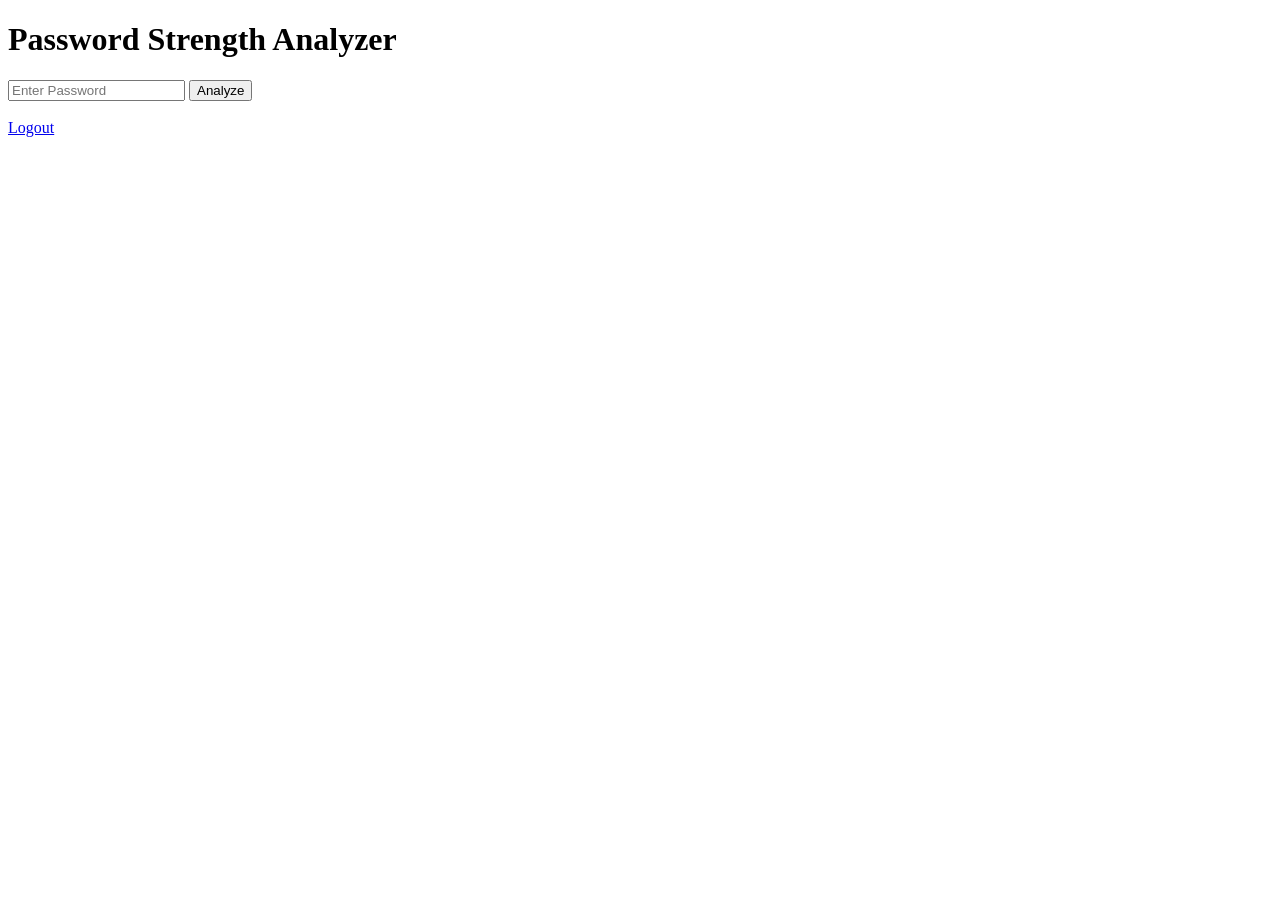
==== templates/index.html @ d6a4b568 "Update index.html" ====
<!DOCTYPE html>
<html>

<head>
<title>Password Analyzer</title>
<link rel="stylesheet" href="/static/style.css">
</head>

<body>

<div class="container">

<h1>Password Strength Analyzer</h1>

<form action="/analyze" method="POST">

<input type="password" name="password" placeholder="Enter Password" required>

<button type="submit">Analyze</button>

</form>

<br>

<a href="/logout">Logout</a>

</div>

</body>

</html>
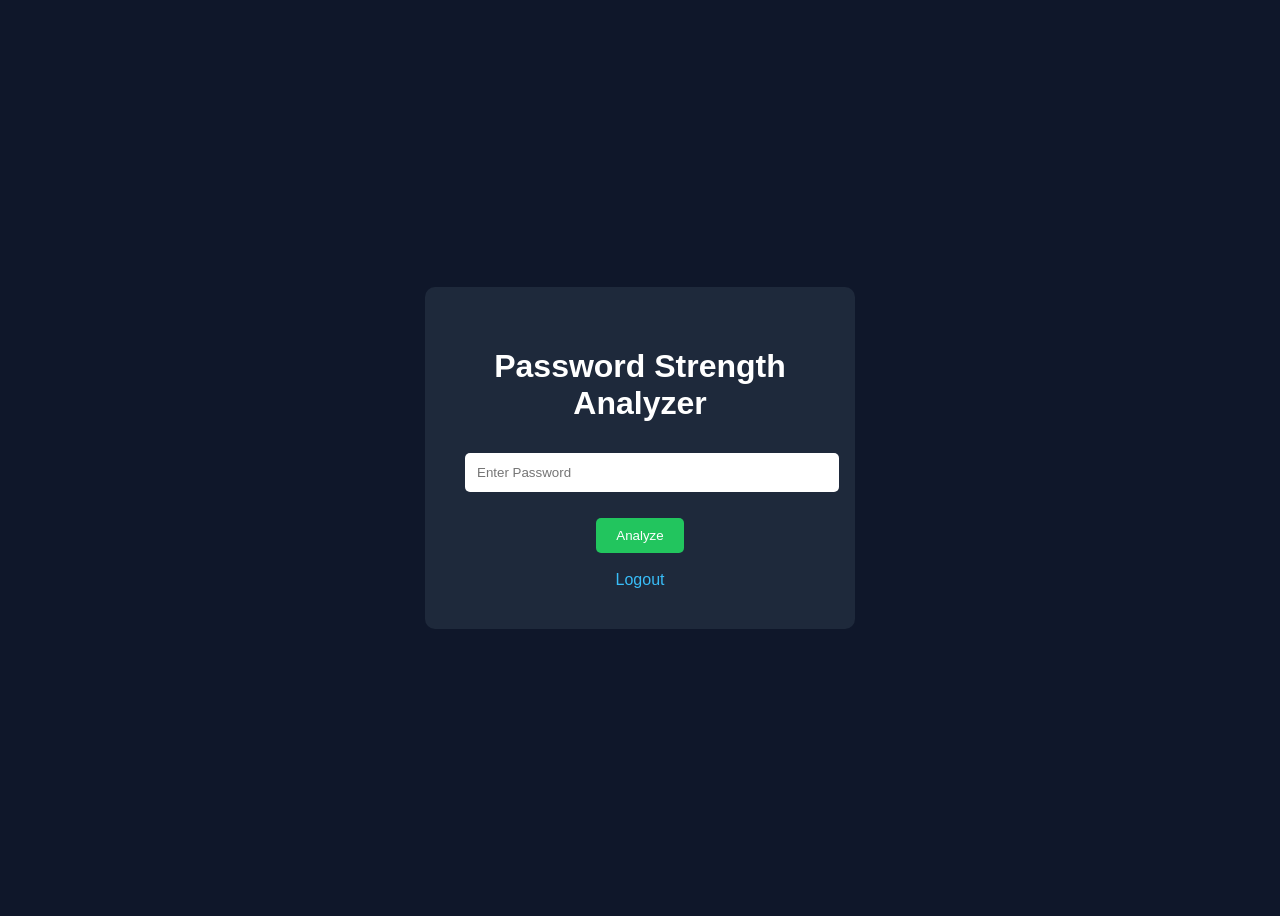
==== commit f15afb7a: "Update index.html" ====
--- a/templates/index.html
+++ b/templates/index.html
@@ -1,9 +1,11 @@
 <!DOCTYPE html>
 <html>
+<head>
 
-<head>
 <title>Password Analyzer</title>
-<link rel="stylesheet" href="/static/style.css">
+
+<link rel="stylesheet" href="/static/css/style.css">
+
 </head>
 
 <body>
@@ -14,7 +16,11 @@
 
 <form action="/analyze" method="POST">
 
-<input type="password" name="password" placeholder="Enter Password" required>
+<input type="password" id="password" name="password" placeholder="Enter Password" required>
+
+<div id="strength-bar"></div>
+
+<p id="strength-text"></p>
 
 <button type="submit">Analyze</button>
 
@@ -26,6 +32,8 @@
 
 </div>
 
+<script src="/static/js/strength.js"></script>
+
 </body>
 
 </html>
--- a/static/css/style.css
+++ b/static/css/style.css
@@ -0,0 +1,57 @@
+body{
+
+background:#0f172a;
+font-family:Arial;
+color:white;
+
+display:flex;
+justify-content:center;
+align-items:center;
+
+height:100vh;
+
+}
+
+.container{
+
+background:#1e293b;
+padding:40px;
+border-radius:10px;
+text-align:center;
+width:350px;
+
+}
+
+input{
+
+width:100%;
+padding:12px;
+margin:10px 0;
+border:none;
+border-radius:5px;
+
+}
+
+button{
+
+background:#22c55e;
+color:white;
+padding:10px 20px;
+border:none;
+border-radius:5px;
+cursor:pointer;
+
+}
+
+button:hover{
+
+background:#16a34a;
+
+}
+
+a{
+
+color:#38bdf8;
+text-decoration:none;
+
+}
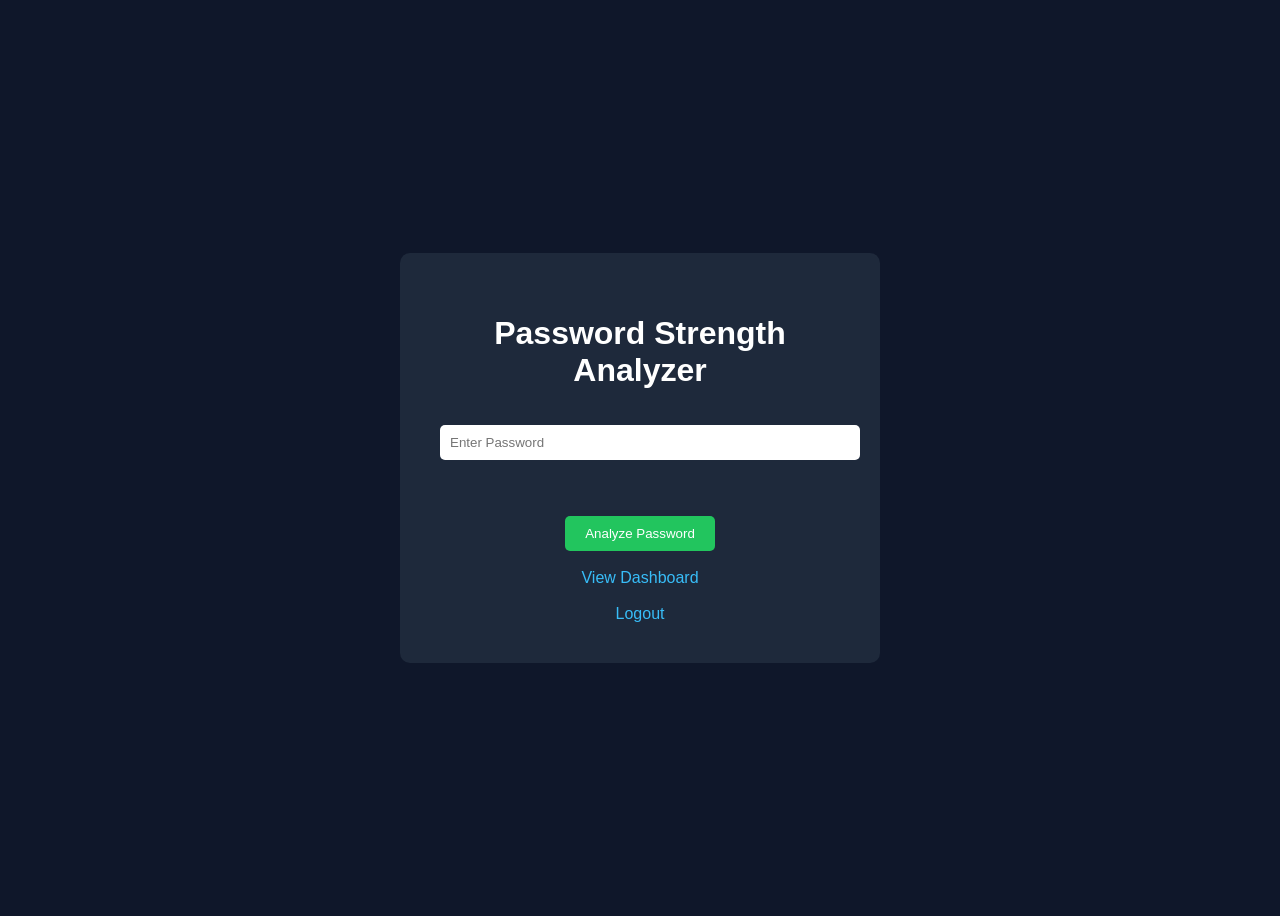
==== commit 1874cca0: "Update index.html" ====
--- a/templates/index.html
+++ b/templates/index.html
@@ -2,7 +2,7 @@
 <html>
 <head>
 
-<title>Password Analyzer</title>
+<title>Password Strength Analyzer</title>
 
 <link rel="stylesheet" href="/static/css/style.css">
 
@@ -16,17 +16,27 @@
 
 <form action="/analyze" method="POST">
 
-<input type="password" id="password" name="password" placeholder="Enter Password" required>
+<input
+type="password"
+id="password"
+name="password"
+placeholder="Enter Password"
+required
+>
 
 <div id="strength-bar"></div>
 
 <p id="strength-text"></p>
 
-<button type="submit">Analyze</button>
+<button type="submit">Analyze Password</button>
 
 </form>
 
 <br>
+
+<a href="/dashboard">View Dashboard</a>
+
+<br><br>
 
 <a href="/logout">Logout</a>
 
@@ -35,5 +45,4 @@
 <script src="/static/js/strength.js"></script>
 
 </body>
-
 </html>
--- a/static/css/style.css
+++ b/static/css/style.css
@@ -1,8 +1,9 @@
 body{
 
 background:#0f172a;
+color:white;
+
 font-family:Arial;
-color:white;
 
 display:flex;
 justify-content:center;
@@ -15,43 +16,69 @@
 .container{
 
 background:#1e293b;
+
 padding:40px;
+
 border-radius:10px;
+
+width:400px;
+
 text-align:center;
-width:350px;
 
 }
 
 input{
 
 width:100%;
-padding:12px;
-margin:10px 0;
+
+padding:10px;
+
+margin-top:15px;
+
 border:none;
+
 border-radius:5px;
 
 }
 
 button{
 
+margin-top:20px;
+
+padding:10px 20px;
+
+border:none;
+
+border-radius:5px;
+
 background:#22c55e;
+
 color:white;
-padding:10px 20px;
-border:none;
-border-radius:5px;
+
 cursor:pointer;
 
 }
 
-button:hover{
+#strength-bar{
 
-background:#16a34a;
+height:10px;
+
+width:0%;
+
+background:red;
+
+margin-top:10px;
+
+border-radius:5px;
+
+transition:0.3s;
 
 }
 
 a{
 
 color:#38bdf8;
+
 text-decoration:none;
 
 }
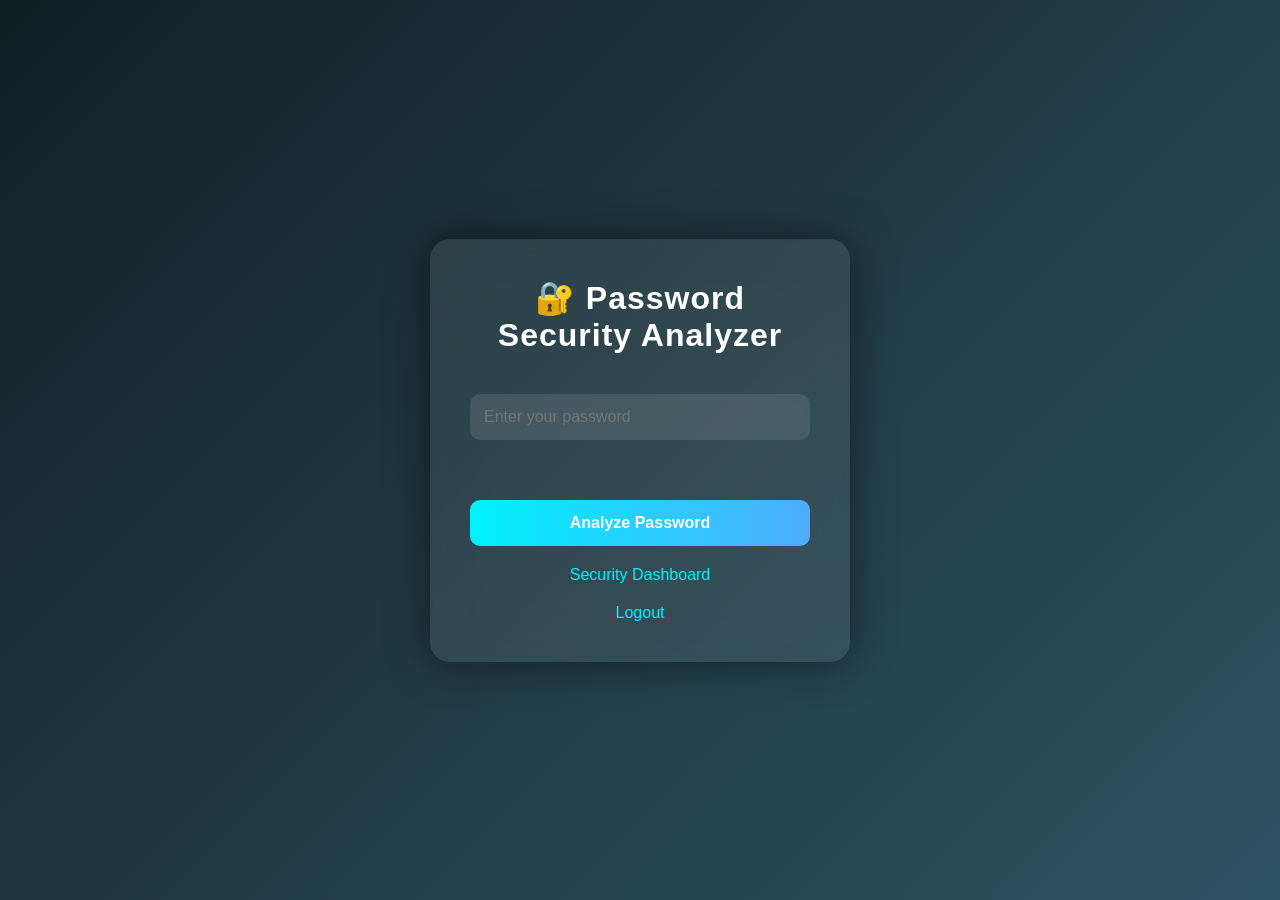
==== commit 474abafc: "Update index.html" ====
--- a/templates/index.html
+++ b/templates/index.html
@@ -1,8 +1,9 @@
 <!DOCTYPE html>
 <html>
+
 <head>
 
-<title>Password Strength Analyzer</title>
+<title>Password Security Analyzer</title>
 
 <link rel="stylesheet" href="/static/css/style.css">
 
@@ -12,7 +13,7 @@
 
 <div class="container">
 
-<h1>Password Strength Analyzer</h1>
+<h1>🔐 Password Security Analyzer</h1>
 
 <form action="/analyze" method="POST">
 
@@ -20,7 +21,7 @@
 type="password"
 id="password"
 name="password"
-placeholder="Enter Password"
+placeholder="Enter your password"
 required
 >
 
@@ -32,11 +33,9 @@
 
 </form>
 
+<a href="/dashboard">Security Dashboard</a>
+
 <br>
-
-<a href="/dashboard">View Dashboard</a>
-
-<br><br>
 
 <a href="/logout">Logout</a>
 
@@ -45,4 +44,5 @@
 <script src="/static/js/strength.js"></script>
 
 </body>
+
 </html>
--- a/static/css/style.css
+++ b/static/css/style.css
@@ -1,63 +1,125 @@
+*{
+margin:0;
+padding:0;
+box-sizing:border-box;
+font-family: 'Segoe UI', sans-serif;
+}
+
 body{
 
-background:#0f172a;
-color:white;
-
-font-family:Arial;
+height:100vh;
 
 display:flex;
 justify-content:center;
 align-items:center;
 
-height:100vh;
+background:linear-gradient(135deg,#0f2027,#203a43,#2c5364);
+
+color:white;
 
 }
 
+/* glass container */
+
 .container{
 
-background:#1e293b;
+width:420px;
 
 padding:40px;
 
-border-radius:10px;
+border-radius:20px;
 
-width:400px;
+background:rgba(255,255,255,0.08);
+
+backdrop-filter:blur(20px);
+
+box-shadow:0 0 40px rgba(0,0,0,0.5);
 
 text-align:center;
 
+animation:fadeIn 1s ease;
+
 }
+
+h1{
+
+margin-bottom:20px;
+
+font-weight:600;
+
+letter-spacing:1px;
+
+}
+
+/* input field */
 
 input{
 
 width:100%;
 
-padding:10px;
+padding:14px;
 
-margin-top:15px;
+margin-top:20px;
 
 border:none;
 
-border-radius:5px;
+outline:none;
+
+border-radius:10px;
+
+background:rgba(255,255,255,0.1);
+
+color:white;
+
+font-size:16px;
+
+transition:0.3s;
 
 }
 
+input:focus{
+
+background:rgba(255,255,255,0.2);
+
+}
+
+/* button */
+
 button{
 
-margin-top:20px;
+width:100%;
 
-padding:10px 20px;
+margin-top:25px;
+
+padding:14px;
 
 border:none;
 
-border-radius:5px;
+border-radius:10px;
 
-background:#22c55e;
+font-size:16px;
+
+font-weight:600;
+
+cursor:pointer;
+
+background:linear-gradient(90deg,#00f2fe,#4facfe);
 
 color:white;
 
-cursor:pointer;
+transition:0.3s;
 
 }
+
+button:hover{
+
+transform:scale(1.05);
+
+box-shadow:0 0 20px #4facfe;
+
+}
+
+/* strength bar */
 
 #strength-bar{
 
@@ -65,20 +127,56 @@
 
 width:0%;
 
-background:red;
+border-radius:10px;
+
+margin-top:15px;
+
+transition:0.4s;
+
+}
+
+#strength-text{
 
 margin-top:10px;
 
-border-radius:5px;
+font-size:14px;
+
+}
+
+/* links */
+
+a{
+
+display:inline-block;
+
+margin-top:20px;
+
+color:#00f2fe;
+
+text-decoration:none;
 
 transition:0.3s;
 
 }
 
-a{
+a:hover{
 
-color:#38bdf8;
-
-text-decoration:none;
+color:#4facfe;
 
 }
+
+/* animation */
+
+@keyframes fadeIn{
+
+from{
+opacity:0;
+transform:translateY(20px);
+}
+
+to{
+opacity:1;
+transform:translateY(0);
+}
+
+}
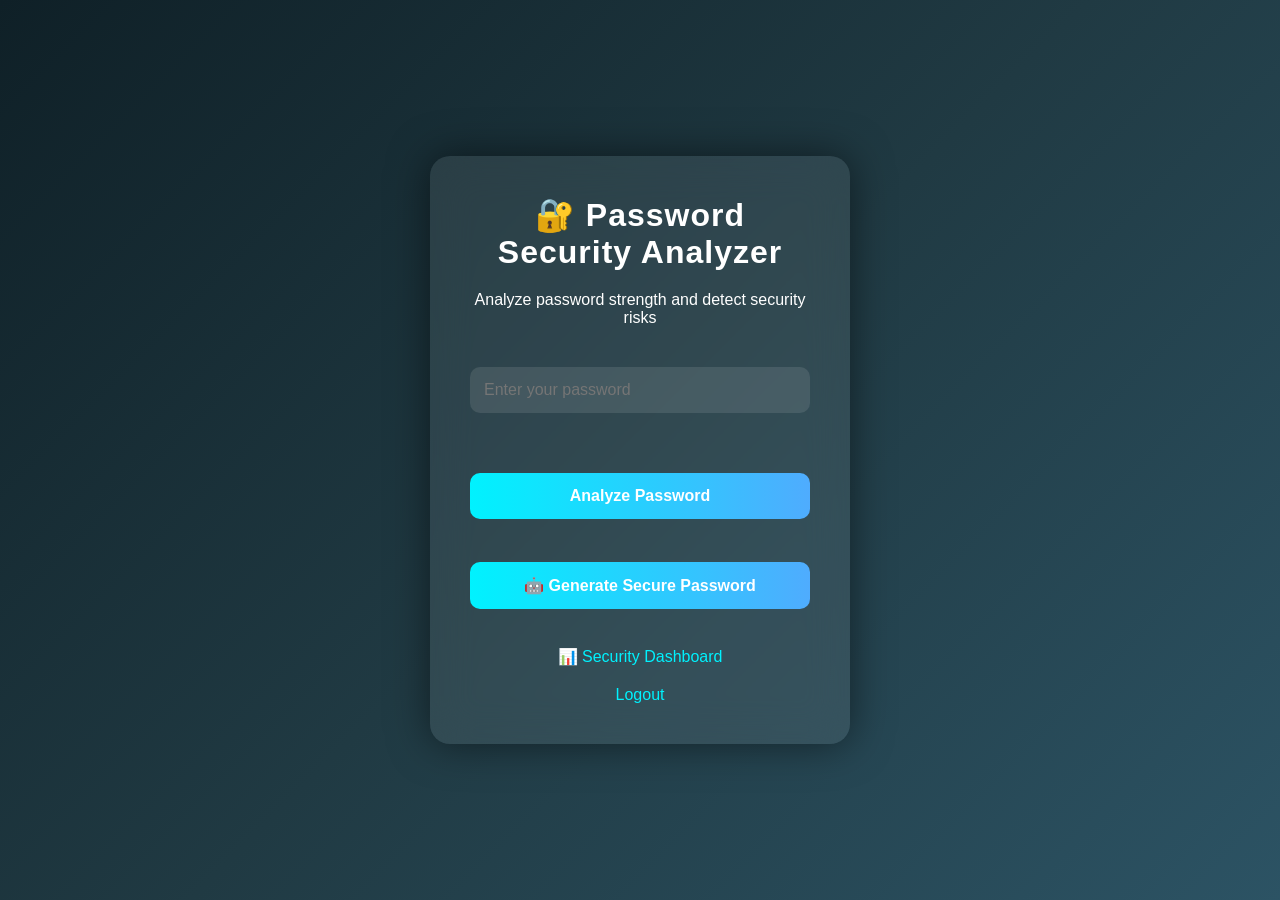
==== commit e2cde710: "Update index.html" ====
--- a/templates/index.html
+++ b/templates/index.html
@@ -15,6 +15,10 @@
 
 <h1>🔐 Password Security Analyzer</h1>
 
+<p style="margin-bottom:20px;">
+Analyze password strength and detect security risks
+</p>
+
 <form action="/analyze" method="POST">
 
 <input
@@ -29,11 +33,21 @@
 
 <p id="strength-text"></p>
 
-<button type="submit">Analyze Password</button>
+<button type="submit">
+Analyze Password
+</button>
 
 </form>
 
-<a href="/dashboard">Security Dashboard</a>
+<br>
+
+<button onclick="generatePassword()">
+🤖 Generate Secure Password
+</button>
+
+<br><br>
+
+<a href="/dashboard">📊 Security Dashboard</a>
 
 <br>
 
@@ -41,7 +55,26 @@
 
 </div>
 
+
 <script src="/static/js/strength.js"></script>
+
+<script>
+
+function generatePassword(){
+
+fetch("/generate")
+
+.then(response => response.json())
+
+.then(data => {
+
+document.getElementById("password").value = data.password
+
+})
+
+}
+
+</script>
 
 </body>
 
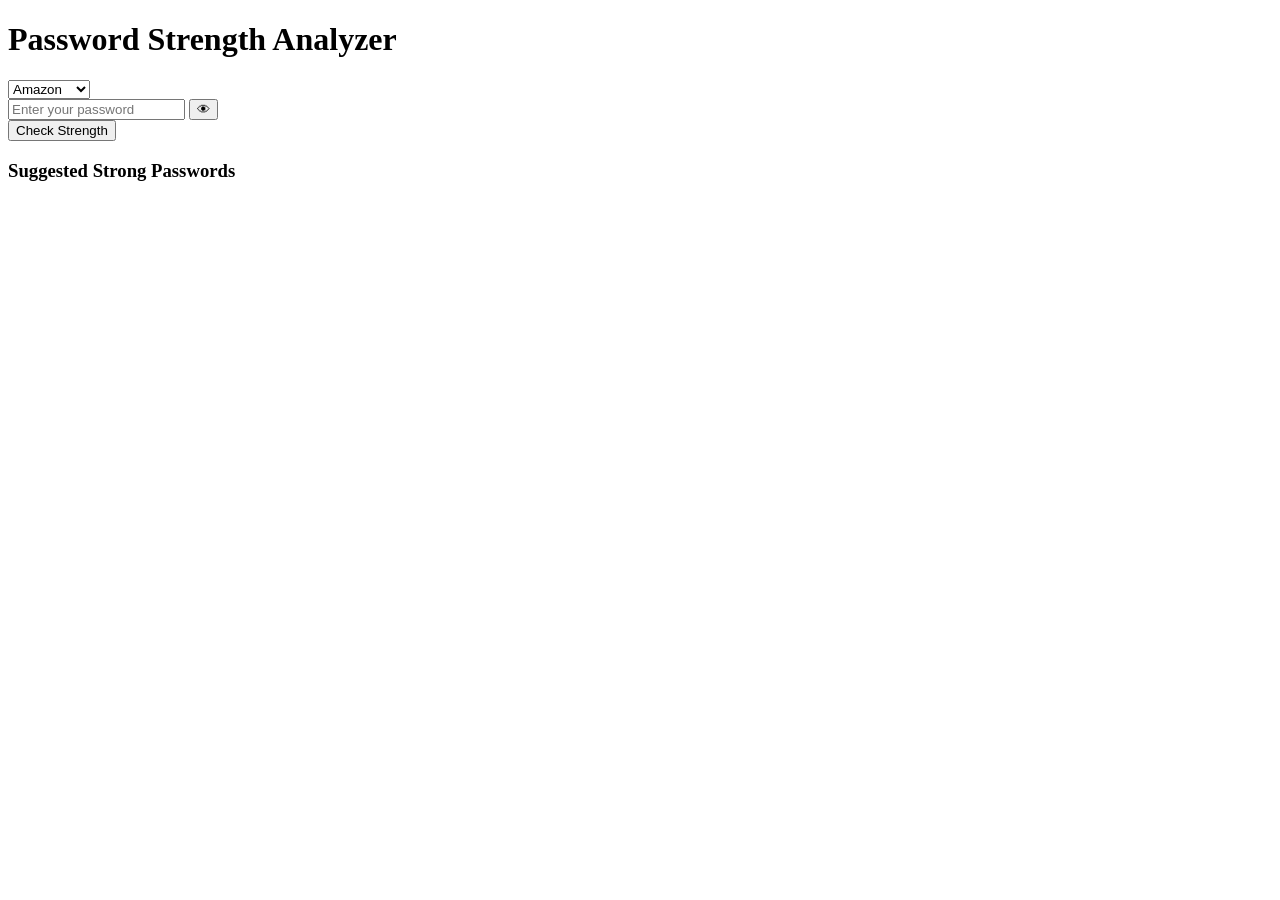
==== commit 4a28c193: "Add files via upload" ====
--- a/templates/index.html
+++ b/templates/index.html
@@ -3,9 +3,9 @@
 
 <head>
 
-<title>Password Security Analyzer</title>
+<title>Password Strength Analyzer</title>
 
-<link rel="stylesheet" href="/static/css/style.css">
+<link rel="stylesheet" href="/static/style.css">
 
 </head>
 
@@ -13,69 +13,45 @@
 
 <div class="container">
 
-<h1>🔐 Password Security Analyzer</h1>
+<h1>Password Strength Analyzer</h1>
 
-<p style="margin-bottom:20px;">
-Analyze password strength and detect security risks
-</p>
+<select id="website">
 
-<form action="/analyze" method="POST">
+<option>Amazon</option>
+<option>Flipkart</option>
+<option>Ajio</option>
+<option>Myntra</option>
+<option>Instagram</option>
 
-<input
-type="password"
-id="password"
-name="password"
-placeholder="Enter your password"
-required
->
+</select>
 
-<div id="strength-bar"></div>
+<div class="password-box">
 
-<p id="strength-text"></p>
+<input type="password" id="password" placeholder="Enter your password">
 
-<button type="submit">
-Analyze Password
-</button>
-
-</form>
-
-<br>
-
-<button onclick="generatePassword()">
-🤖 Generate Secure Password
-</button>
-
-<br><br>
-
-<a href="/dashboard">📊 Security Dashboard</a>
-
-<br>
-
-<a href="/logout">Logout</a>
+<button onclick="togglePassword()">👁</button>
 
 </div>
 
+<button onclick="checkPassword()">Check Strength</button>
 
-<script src="/static/js/strength.js"></script>
+<div class="strength-bar">
 
-<script>
+<div id="bar"></div>
 
-function generatePassword(){
+</div>
 
-fetch("/generate")
+<h3 id="strengthText"></h3>
 
-.then(response => response.json())
+<p id="similarity"></p>
 
-.then(data => {
+<h3>Suggested Strong Passwords</h3>
 
-document.getElementById("password").value = data.password
+<ul id="suggestions"></ul>
 
-})
+</div>
 
-}
-
-</script>
+<script src="/static/script.js"></script>
 
 </body>
-
-</html>
+</html>
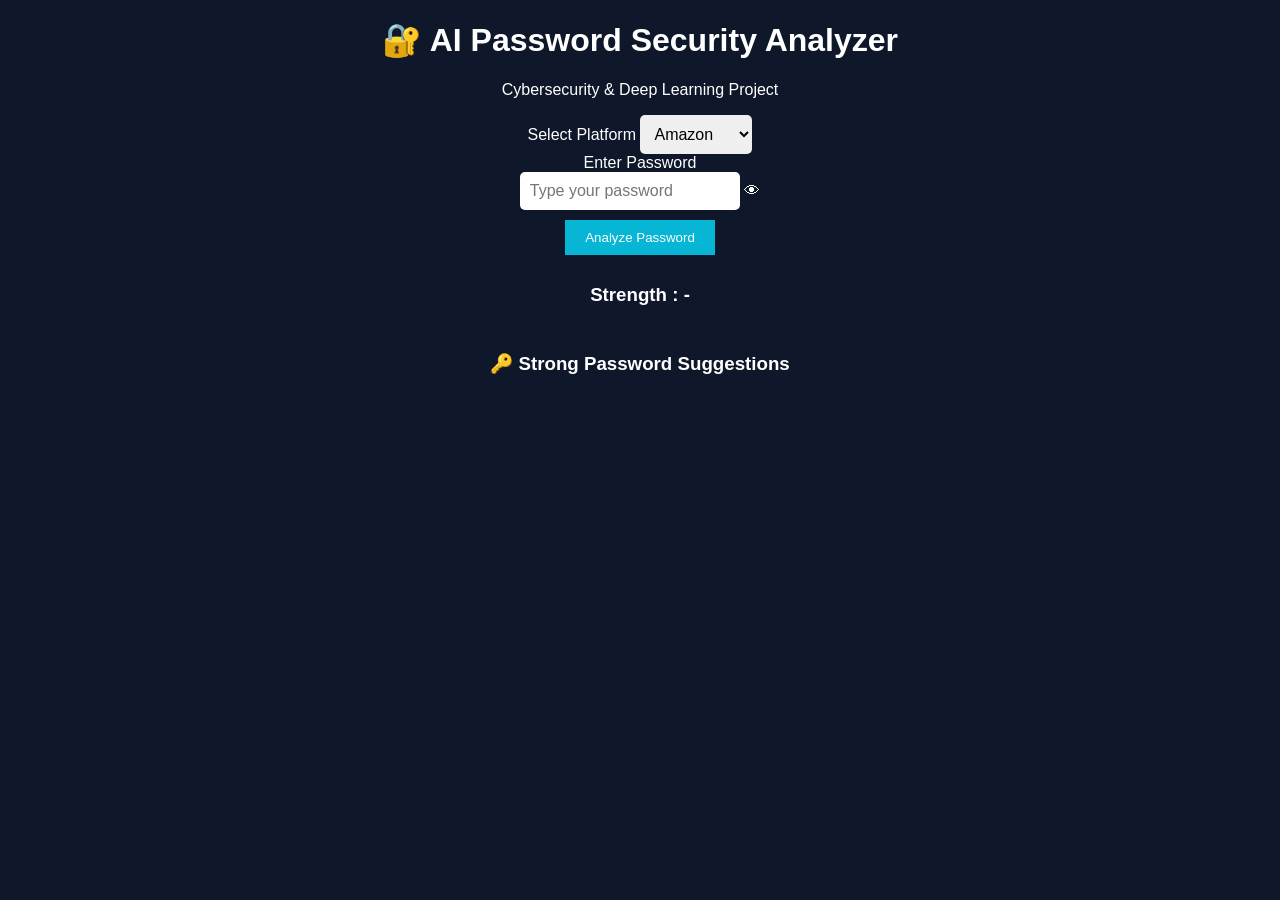
==== commit cbd0a01f: "Update index.html" ====
--- a/templates/index.html
+++ b/templates/index.html
@@ -1,9 +1,10 @@
 <!DOCTYPE html>
-<html>
+<html lang="en">
 
 <head>
 
-<title>Password Strength Analyzer</title>
+<meta charset="UTF-8">
+<title>AI Password Strength Analyzer</title>
 
 <link rel="stylesheet" href="/static/style.css">
 
@@ -11,47 +12,68 @@
 
 <body>
 
-<div class="container">
+<div class="background-glow"></div>
 
-<h1>Password Strength Analyzer</h1>
+<div class="main-card">
+
+<h1>🔐 AI Password Security Analyzer</h1>
+<p class="subtitle">Cybersecurity & Deep Learning Project</p>
+
+<div class="input-group">
+
+<label>Select Platform</label>
 
 <select id="website">
-
 <option>Amazon</option>
 <option>Flipkart</option>
 <option>Ajio</option>
 <option>Myntra</option>
 <option>Instagram</option>
+</select>
 
-</select>
+</div>
+
+<div class="input-group">
+
+<label>Enter Password</label>
 
 <div class="password-box">
 
-<input type="password" id="password" placeholder="Enter your password">
+<input type="password" id="password" placeholder="Type your password">
 
-<button onclick="togglePassword()">👁</button>
+<span class="eye" onclick="togglePassword()">👁</span>
 
 </div>
 
-<button onclick="checkPassword()">Check Strength</button>
+</div>
 
-<div class="strength-bar">
+<button class="analyze-btn" onclick="checkPassword()">
+Analyze Password
+</button>
 
+<div class="result-section">
+
+<h3 id="strengthText">Strength : -</h3>
+
+<div class="meter">
 <div id="bar"></div>
+</div>
+
+<p id="similarity"></p>
 
 </div>
 
-<h3 id="strengthText"></h3>
+<div class="suggestion-box">
 
-<p id="similarity"></p>
-
-<h3>Suggested Strong Passwords</h3>
+<h3>🔑 Strong Password Suggestions</h3>
 
 <ul id="suggestions"></ul>
+
+</div>
 
 </div>
 
 <script src="/static/script.js"></script>
 
 </body>
-</html>+</html>
--- a/static/style.css
+++ b/static/style.css
@@ -0,0 +1,51 @@
+body{
+
+background:#0f172a;
+color:white;
+font-family:Arial;
+text-align:center;
+
+}
+
+.container{
+
+margin-top:100px;
+
+}
+
+input,select{
+
+padding:10px;
+font-size:16px;
+border-radius:5px;
+border:none;
+
+}
+
+button{
+
+padding:10px 20px;
+margin:10px;
+background:#06b6d4;
+border:none;
+color:white;
+cursor:pointer;
+
+}
+
+.strength-bar{
+
+width:300px;
+height:10px;
+background:#444;
+margin:auto;
+
+}
+
+#bar{
+
+height:10px;
+width:0%;
+background:lime;
+
+}
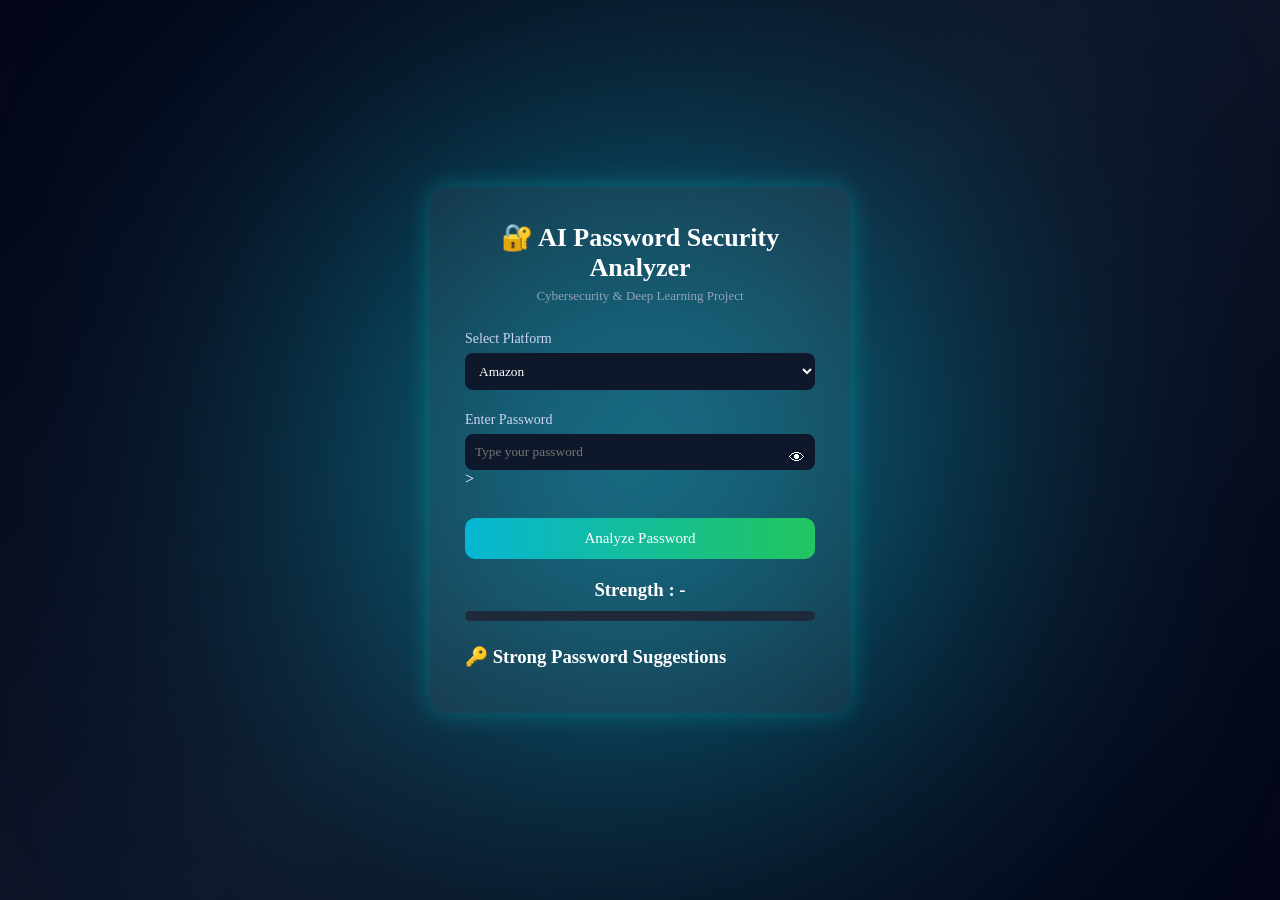
==== commit ec682c95: "Update index.html" ====
--- a/templates/index.html
+++ b/templates/index.html
@@ -39,7 +39,7 @@
 
 <div class="password-box">
 
-<input type="password" id="password" placeholder="Type your password">
+<input type="password" id="password" placeholder="Type your password" autocomplete="new-password" autocorrect="off" autocapitalize="off" spellcheck="false">>
 
 <span class="eye" onclick="togglePassword()">👁</span>
 
@@ -77,3 +77,4 @@
 
 </body>
 </html>
+
--- a/static/style.css
+++ b/static/style.css
@@ -1,44 +1,167 @@
+*{
+margin:0;
+padding:0;
+box-sizing:border-box;
+font-family:Segoe UI;
+}
+
 body{
+
+height:100vh;
+display:flex;
+justify-content:center;
+align-items:center;
+
+background:linear-gradient(135deg,#020617,#0f172a,#020617);
+
+color:white;
+overflow:hidden;
+
+}
+
+.background-glow{
+
+position:absolute;
+width:600px;
+height:600px;
+background:radial-gradient(circle,#06b6d4,transparent);
+
+filter:blur(150px);
+
+animation:glow 6s infinite alternate;
+
+}
+
+@keyframes glow{
+
+0%{transform:translate(-200px,-200px)}
+100%{transform:translate(200px,200px)}
+
+}
+
+.main-card{
+
+width:420px;
+
+padding:35px;
+
+border-radius:18px;
+
+background:rgba(255,255,255,0.05);
+
+backdrop-filter:blur(15px);
+
+box-shadow:0 0 25px rgba(0,255,255,0.25);
+
+text-align:center;
+
+z-index:2;
+
+}
+
+h1{
+
+font-size:26px;
+margin-bottom:5px;
+
+}
+
+.subtitle{
+
+font-size:13px;
+color:#94a3b8;
+margin-bottom:25px;
+
+}
+
+.input-group{
+
+margin-bottom:20px;
+text-align:left;
+
+}
+
+label{
+
+font-size:14px;
+color:#cbd5f5;
+
+}
+
+select,input{
+
+width:100%;
+padding:10px;
+margin-top:6px;
+
+border-radius:8px;
+border:none;
 
 background:#0f172a;
 color:white;
-font-family:Arial;
-text-align:center;
-
-}
-
-.container{
-
-margin-top:100px;
-
-}
-
-input,select{
-
-padding:10px;
-font-size:16px;
-border-radius:5px;
+
+}
+
+.password-box{
+
+position:relative;
+
+}
+
+.eye{
+
+position:absolute;
+right:10px;
+top:50%;
+
+transform:translateY(-50%);
+cursor:pointer;
+
+}
+
+.analyze-btn{
+
+margin-top:10px;
+
+padding:12px;
+width:100%;
+
 border:none;
-
-}
-
-button{
-
-padding:10px 20px;
-margin:10px;
-background:#06b6d4;
-border:none;
+border-radius:10px;
+
+background:linear-gradient(90deg,#06b6d4,#22c55e);
+
 color:white;
+font-size:15px;
+
 cursor:pointer;
 
-}
-
-.strength-bar{
-
-width:300px;
+transition:0.3s;
+
+}
+
+.analyze-btn:hover{
+
+transform:scale(1.05);
+
+}
+
+.result-section{
+
+margin-top:20px;
+
+}
+
+.meter{
+
+width:100%;
 height:10px;
-background:#444;
-margin:auto;
+
+background:#1e293b;
+
+border-radius:10px;
+
+margin-top:10px;
 
 }
 
@@ -46,6 +169,47 @@
 
 height:10px;
 width:0%;
-background:lime;
-
-}+
+background:linear-gradient(90deg,#ef4444,#f59e0b,#22c55e);
+
+border-radius:10px;
+
+transition:0.5s;
+
+}
+
+#similarity{
+
+margin-top:10px;
+font-size:14px;
+color:#a5b4fc;
+
+}
+
+.suggestion-box{
+
+margin-top:25px;
+text-align:left;
+
+}
+
+.suggestion-box ul{
+
+margin-top:10px;
+
+}
+
+.suggestion-box li{
+
+background:#020617;
+
+padding:10px;
+margin-bottom:8px;
+
+border-radius:8px;
+
+border-left:3px solid #22c55e;
+
+font-size:14px;
+
+}
